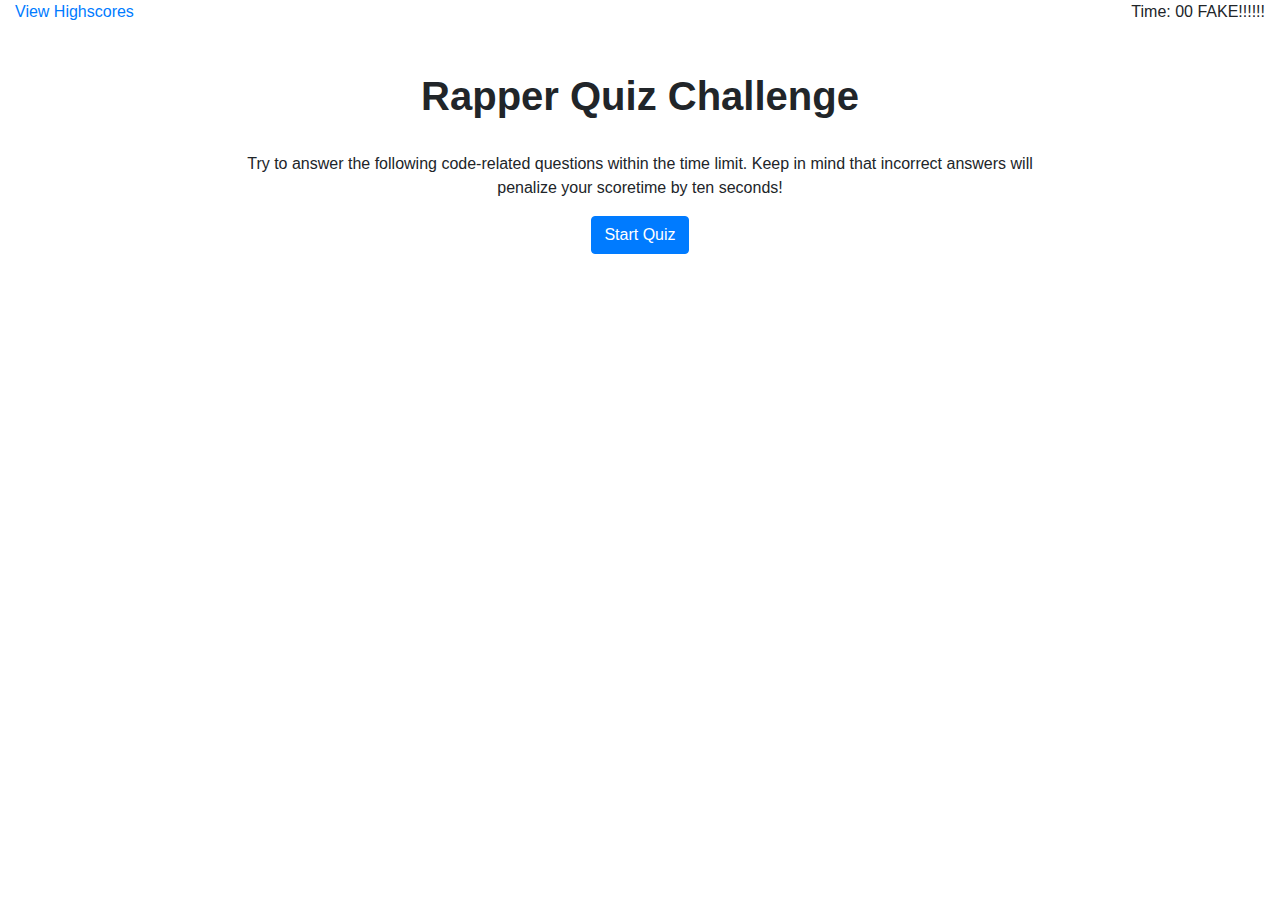
==== index.html @ a6385f92 "from coding quiz to rap quiz" ====
<!DOCTYPE html>
<html lang="en">

<head>
    <meta charset="UTF-8">
    <meta name="viewport" content="width=device-width, initial-scale=1.0">
    <meta http-equiv="X-UA-Compatible" content="ie=edge">
    <link rel="stylesheet" href="https://stackpath.bootstrapcdn.com/bootstrap/4.3.1/css/bootstrap.min.css"
        integrity="sha384-ggOyR0iXCbMQv3Xipma34MD+dH/1fQ784/j6cY/iJTQUOhcWr7x9JvoRxT2MZw1T" crossorigin="anonymous">
    <title>Hip-Hop/Rap Quiz</title>
</head>

<body>

    <div class="container-fluid">
        <div class="row">
            <div class="col-md-6">
                <a href="">View Highscores</a>
            </div>
            <div class="col-md-6 text-right">
                Time: 00 FAKE!!!!!!
            </div>
        </div>

        <div class="row text-center pt-5" id="quiz-intro">
            <div class="col-md-12">
                <h1 class="font-weight-bold">Rapper Quiz Challenge</h1>
            </div>
        </div>

        <div class="row text-center justify-content-center pt-4">
            <div class="col-md-8">
                <p>Try to answer the following code-related questions within the time limit. Keep in mind that incorrect
                    answers will penalize your scoretime by ten seconds!</p>
            </div>
        </div>

        <div class="row justify-content-center">
            <div class="col-md-12 text-center">
                <button type="button" class="btn btn-primary" id="start-button">Start Quiz</button>
            </div>
        </div>

        <div class="row" id="quiz-content">

        </div>

    </div>

    <script src="script.js"></script>
    <script src="questions.js"></script>
    <script src="https://code.jquery.com/jquery-3.3.1.slim.min.js"
        integrity="sha384-q8i/X+965DzO0rT7abK41JStQIAqVgRVzpbzo5smXKp4YfRvH+8abtTE1Pi6jizo"
        crossorigin="anonymous"></script>
    <script src="https://cdnjs.cloudflare.com/ajax/libs/popper.js/1.14.7/umd/popper.min.js"
        integrity="sha384-UO2eT0CpHqdSJQ6hJty5KVphtPhzWj9WO1clHTMGa3JDZwrnQq4sF86dIHNDz0W1"
        crossorigin="anonymous"></script>
    <script src="https://stackpath.bootstrapcdn.com/bootstrap/4.3.1/js/bootstrap.min.js"
        integrity="sha384-JjSmVgyd0p3pXB1rRibZUAYoIIy6OrQ6VrjIEaFf/nJGzIxFDsf4x0xIM+B07jRM"
        crossorigin="anonymous"></script>

</body>

</html>
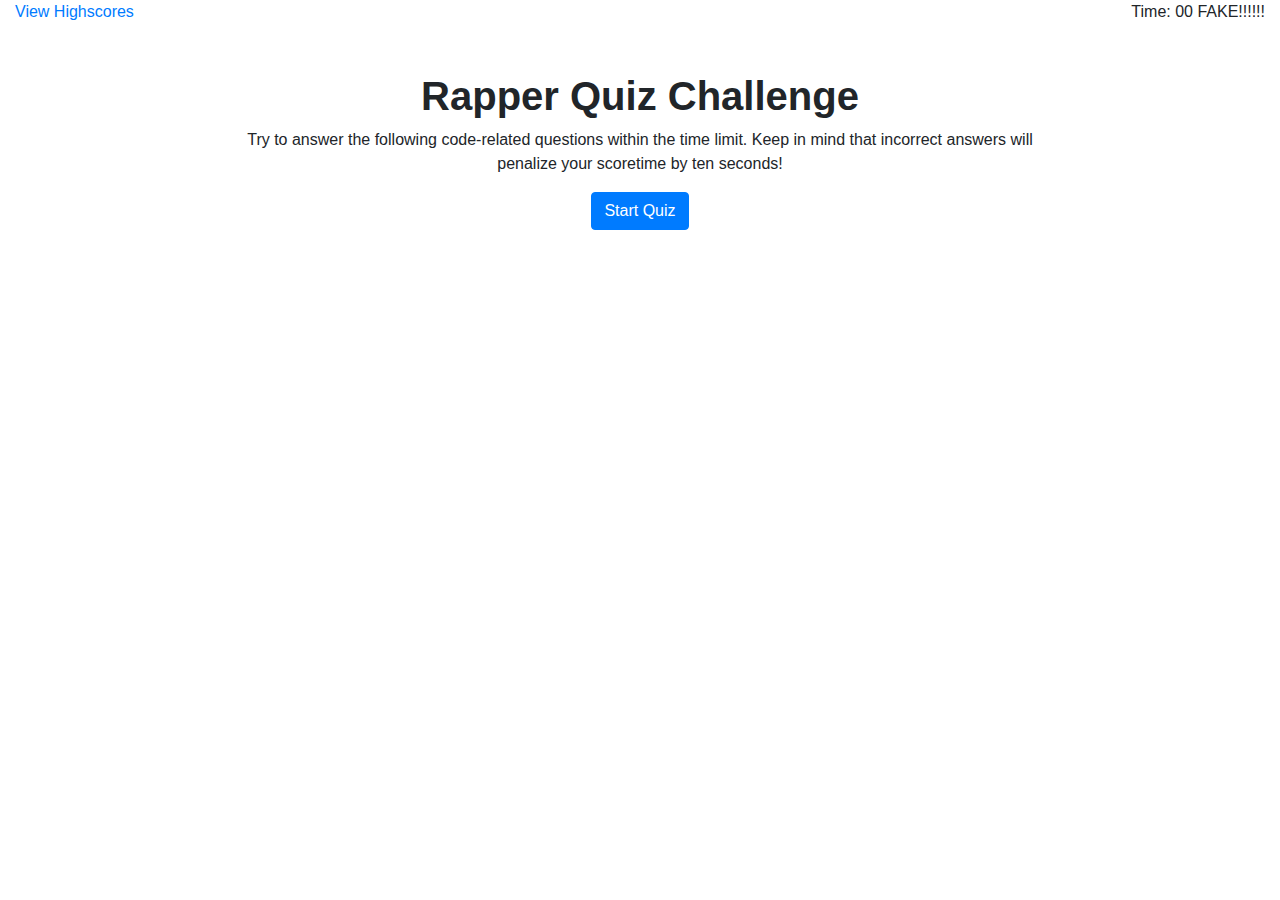
==== commit ac4c84ac: "added quiz content divs with titles/choices, etc" ====
--- a/index.html
+++ b/index.html
@@ -22,33 +22,36 @@
             </div>
         </div>
 
-        <div class="row text-center pt-5" id="quiz-intro">
+        <div class="row text-center justify-content-center pt-5" id="quiz-intro">
             <div class="col-md-12">
                 <h1 class="font-weight-bold">Rapper Quiz Challenge</h1>
             </div>
-        </div>
-
-        <div class="row text-center justify-content-center pt-4">
             <div class="col-md-8">
                 <p>Try to answer the following code-related questions within the time limit. Keep in mind that incorrect
                     answers will penalize your scoretime by ten seconds!</p>
             </div>
+            <!-- real button 
+            <div class="col-md-12 text-center">
+                <button type="button" class="btn btn-primary" id="start-button">Start Quiz</button>
+            </div> -->
         </div>
 
         <div class="row justify-content-center">
+            <!-- spare button to debug, remove later -->
             <div class="col-md-12 text-center">
                 <button type="button" class="btn btn-primary" id="start-button">Start Quiz</button>
             </div>
         </div>
 
-        <div class="row" id="quiz-content">
-
+        <div class="row justify-content-center" id="quiz-container">
+            <div class="col-md-8 text-center" id="question-title"></div>
+            <div class="col-md-8" id="choices-container">
+                <ol id="question-choices"></ol>
+            </div>
         </div>
 
     </div>
 
-    <script src="script.js"></script>
-    <script src="questions.js"></script>
     <script src="https://code.jquery.com/jquery-3.3.1.slim.min.js"
         integrity="sha384-q8i/X+965DzO0rT7abK41JStQIAqVgRVzpbzo5smXKp4YfRvH+8abtTE1Pi6jizo"
         crossorigin="anonymous"></script>
@@ -58,6 +61,8 @@
     <script src="https://stackpath.bootstrapcdn.com/bootstrap/4.3.1/js/bootstrap.min.js"
         integrity="sha384-JjSmVgyd0p3pXB1rRibZUAYoIIy6OrQ6VrjIEaFf/nJGzIxFDsf4x0xIM+B07jRM"
         crossorigin="anonymous"></script>
+    <script src="script.js"></script>
+    <script src="questions.js"></script>
 
 </body>
 
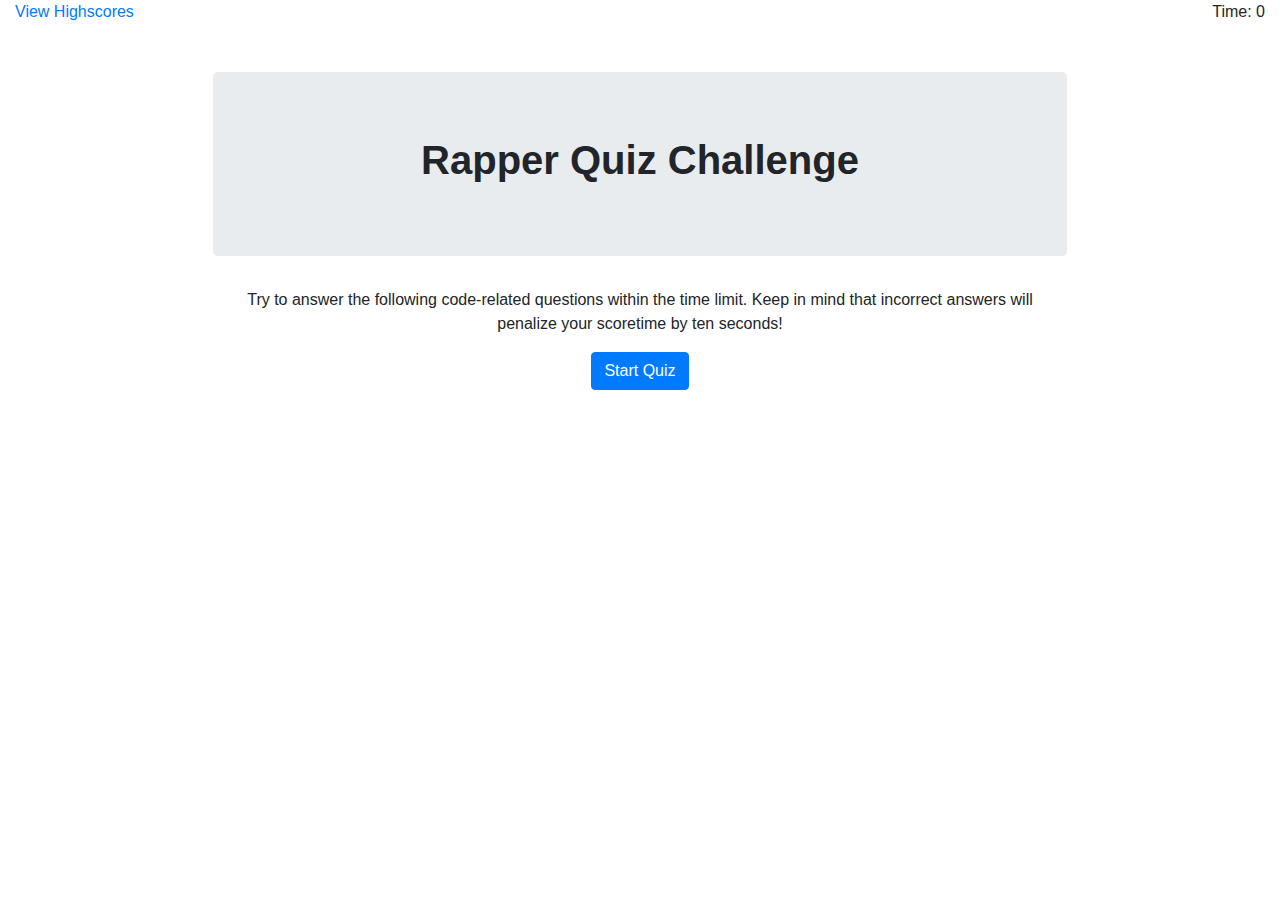
==== commit 2a84405b: "added div to show user correct/wrong answer" ====
--- a/index.html
+++ b/index.html
@@ -7,6 +7,7 @@
     <meta http-equiv="X-UA-Compatible" content="ie=edge">
     <link rel="stylesheet" href="https://stackpath.bootstrapcdn.com/bootstrap/4.3.1/css/bootstrap.min.css"
         integrity="sha384-ggOyR0iXCbMQv3Xipma34MD+dH/1fQ784/j6cY/iJTQUOhcWr7x9JvoRxT2MZw1T" crossorigin="anonymous">
+    <link rel="stylesheet" href="assets/css/style.css">
     <title>Hip-Hop/Rap Quiz</title>
 </head>
 
@@ -15,54 +16,55 @@
     <div class="container-fluid">
         <div class="row">
             <div class="col-md-6">
-                <a href="">View Highscores</a>
+                <a href="highscores.html">View Highscores</a>
             </div>
-            <div class="col-md-6 text-right">
-                Time: 00 FAKE!!!!!!
-            </div>
+            <div class="col-md-6 text-right" id="timer">Time: 0</div>
         </div>
 
         <div class="row text-center justify-content-center pt-5" id="quiz-intro">
-            <div class="col-md-12">
+            <div class="col-md-8 jumbotron">
                 <h1 class="font-weight-bold">Rapper Quiz Challenge</h1>
             </div>
             <div class="col-md-8">
                 <p>Try to answer the following code-related questions within the time limit. Keep in mind that incorrect
                     answers will penalize your scoretime by ten seconds!</p>
             </div>
-            <!-- real button 
-            <div class="col-md-12 text-center">
-                <button type="button" class="btn btn-primary" id="start-button">Start Quiz</button>
-            </div> -->
-        </div>
-
-        <div class="row justify-content-center">
-            <!-- spare button to debug, remove later -->
             <div class="col-md-12 text-center">
                 <button type="button" class="btn btn-primary" id="start-button">Start Quiz</button>
             </div>
         </div>
 
         <div class="row justify-content-center" id="quiz-container">
-            <div class="col-md-8 text-center" id="question-title"></div>
+            <div class="col-md-8" id="question-title"></div>
             <div class="col-md-8" id="choices-container">
                 <ol id="question-choices"></ol>
+                <div class="col-md-8" id="userAnswer" style="display: none"></div>
+            </div>
+            <div class="col-md-8" id="high-score-container">
+                <!-- <form class="form-inline" action="highscores.html" method="POST" id="high-score-form"> -->
+                <form class="form-inline" id="high-score-form">
+                    <div class="form-group justify-content-between" id="high-score-info"></div>
+                    </form>
+                </div>
             </div>
         </div>
 
     </div>
 
-    <script src="https://code.jquery.com/jquery-3.3.1.slim.min.js"
+    <!-- <script src="https://code.jquery.com/jquery-3.3.1.slim.min.js"
         integrity="sha384-q8i/X+965DzO0rT7abK41JStQIAqVgRVzpbzo5smXKp4YfRvH+8abtTE1Pi6jizo"
-        crossorigin="anonymous"></script>
+        crossorigin="anonymous"></script> -->
+    <script src="https://code.jquery.com/jquery-3.4.1.js"
+        integrity="sha256-WpOohJOqMqqyKL9FccASB9O0KwACQJpFTUBLTYOVvVU="
+        crossorigin="anonymous"></script>    
     <script src="https://cdnjs.cloudflare.com/ajax/libs/popper.js/1.14.7/umd/popper.min.js"
         integrity="sha384-UO2eT0CpHqdSJQ6hJty5KVphtPhzWj9WO1clHTMGa3JDZwrnQq4sF86dIHNDz0W1"
         crossorigin="anonymous"></script>
     <script src="https://stackpath.bootstrapcdn.com/bootstrap/4.3.1/js/bootstrap.min.js"
         integrity="sha384-JjSmVgyd0p3pXB1rRibZUAYoIIy6OrQ6VrjIEaFf/nJGzIxFDsf4x0xIM+B07jRM"
         crossorigin="anonymous"></script>
-    <script src="script.js"></script>
-    <script src="questions.js"></script>
+    <script src="assets/js/script.js"></script>
+    <script src="assets/js/questions.js"></script>
 
 </body>
 
--- a/assets/css/style.css
+++ b/assets/css/style.css
@@ -0,0 +1,7 @@
+#final-score {
+    padding-bottom: 10px;
+}
+
+#high-score-name {
+    margin: 0 10px;
+}